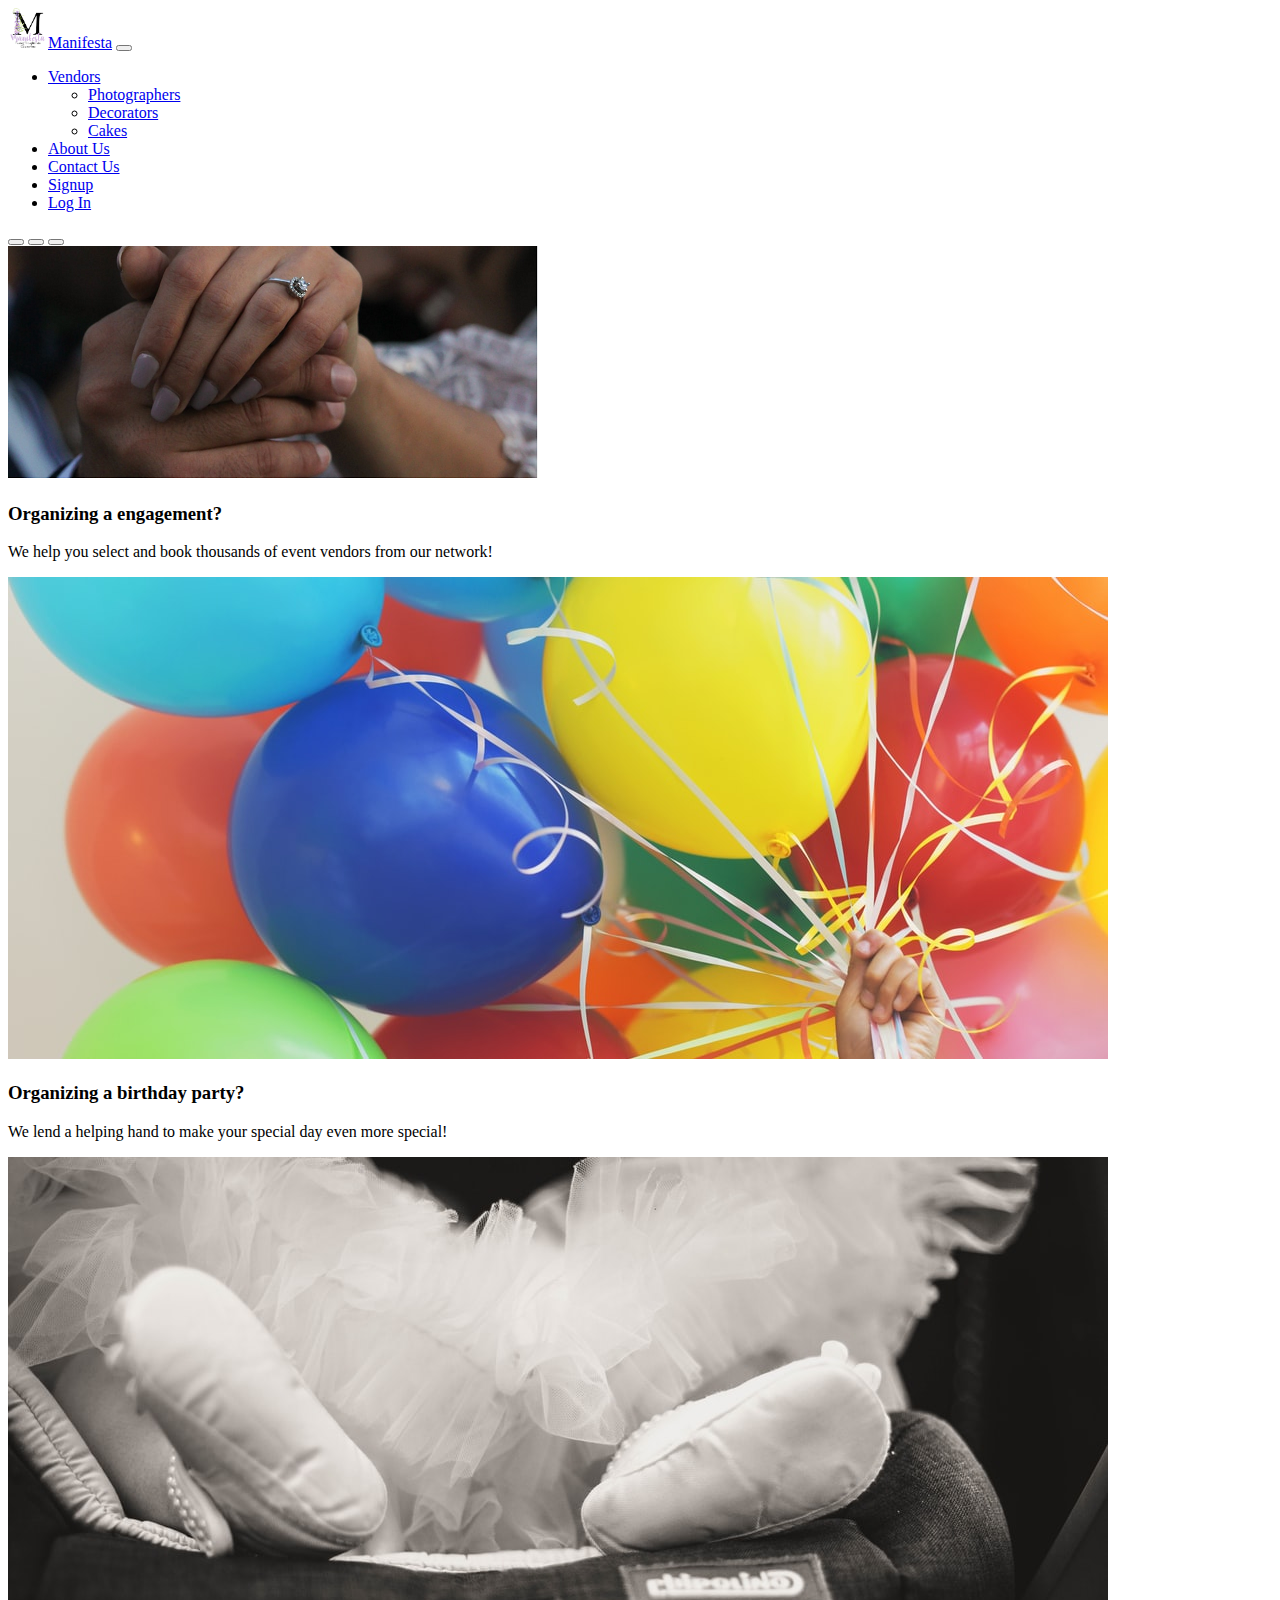
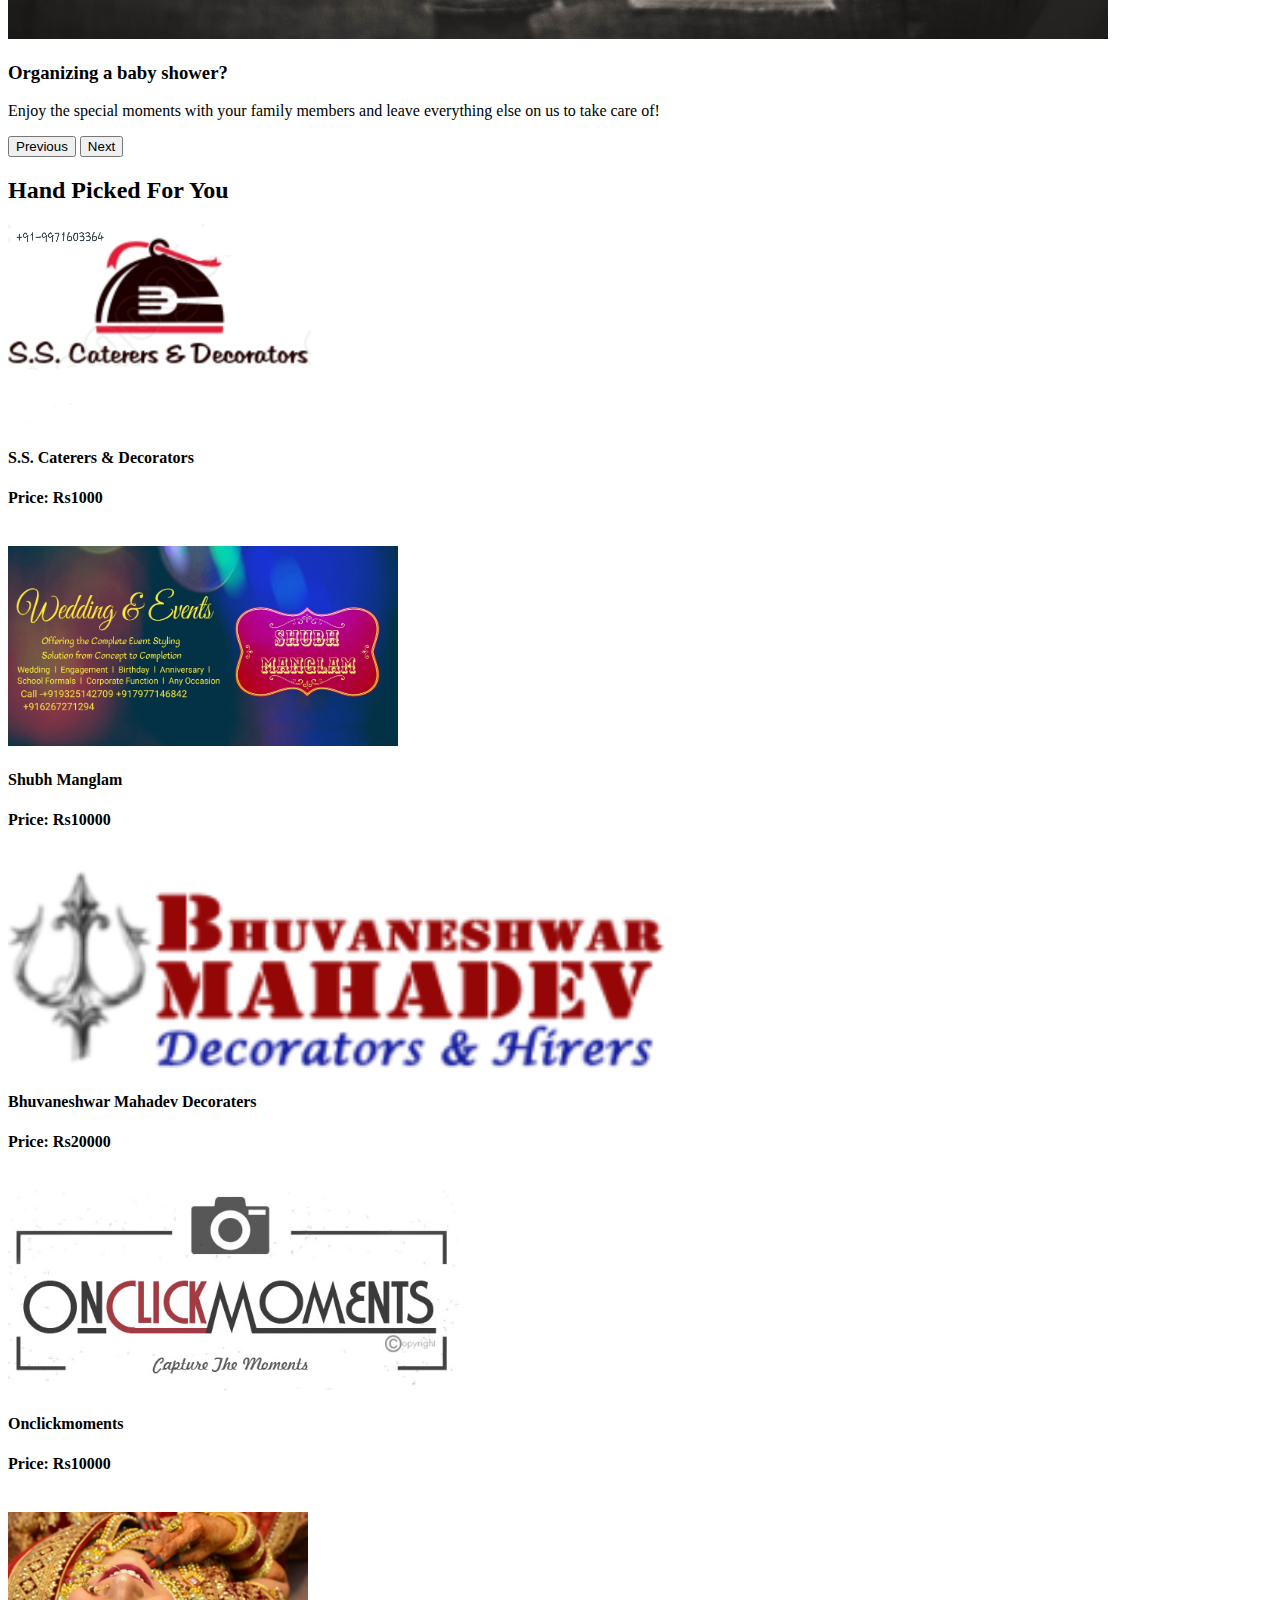
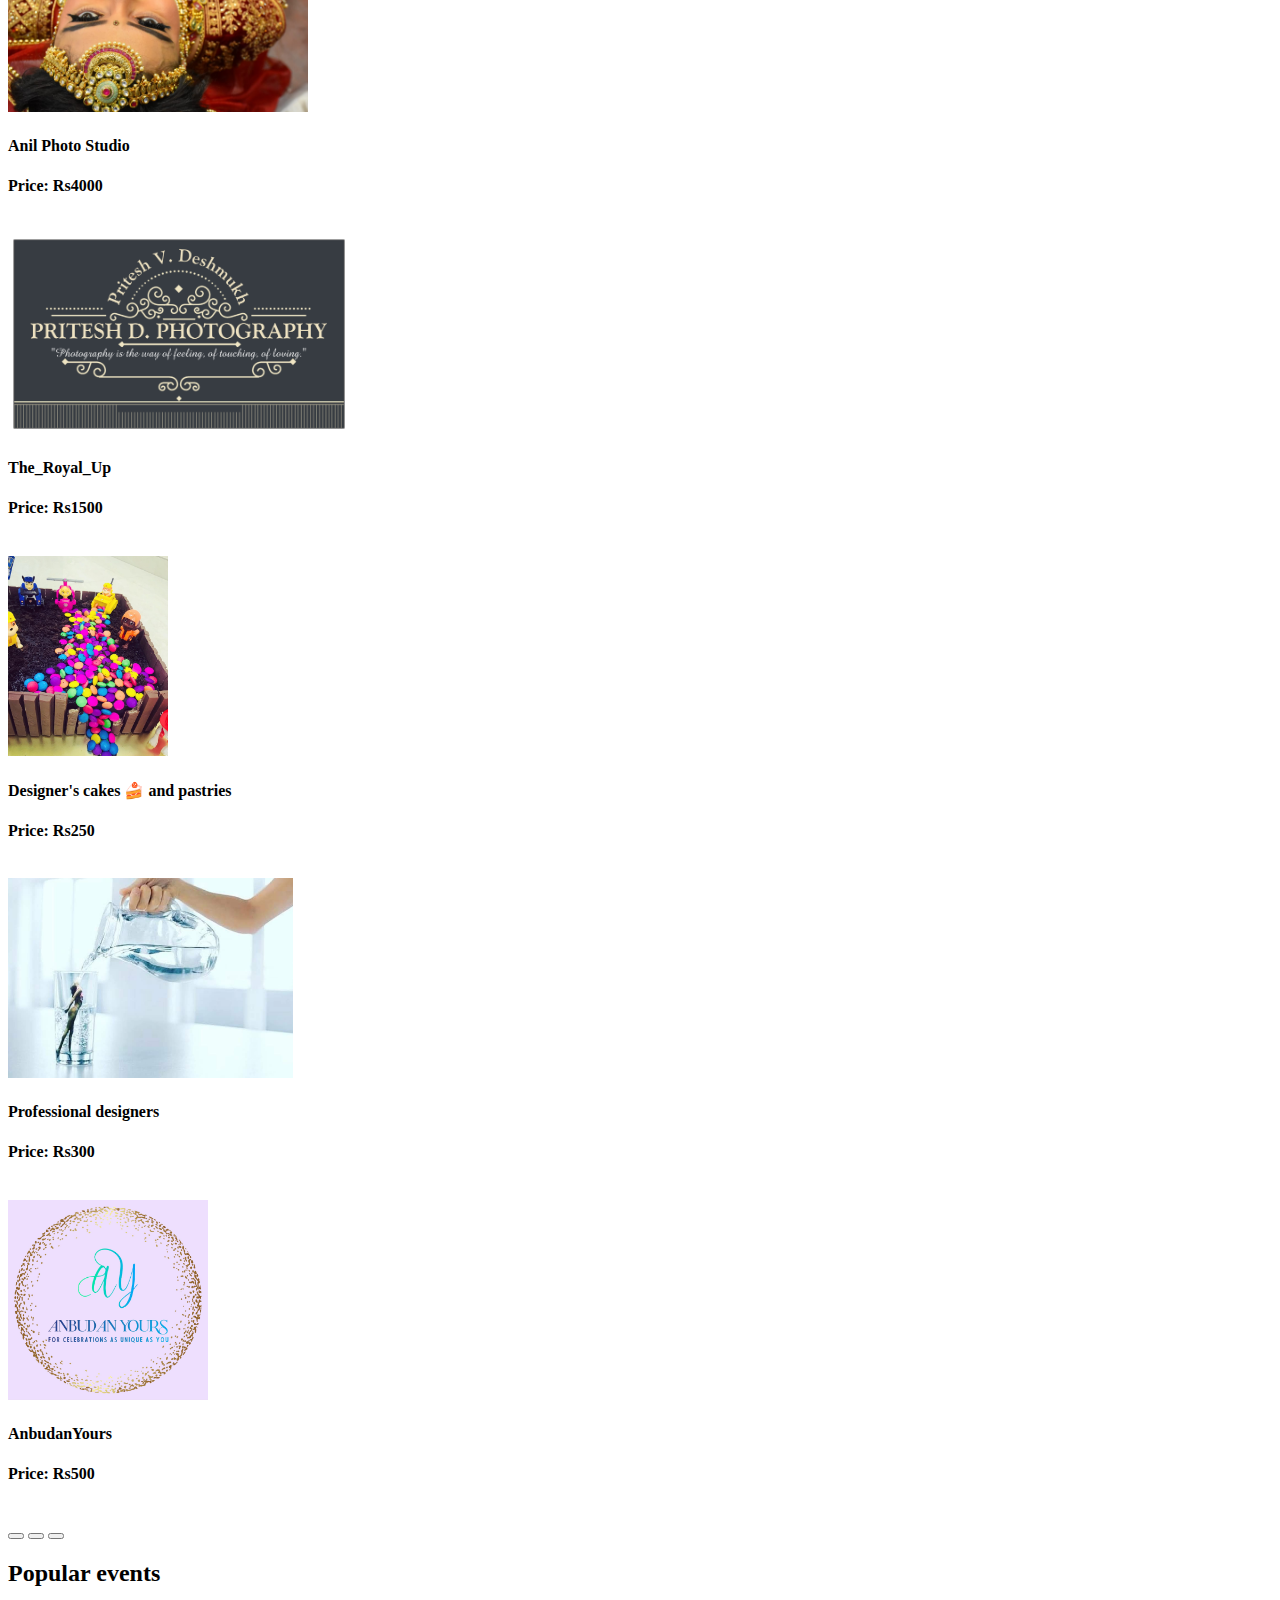
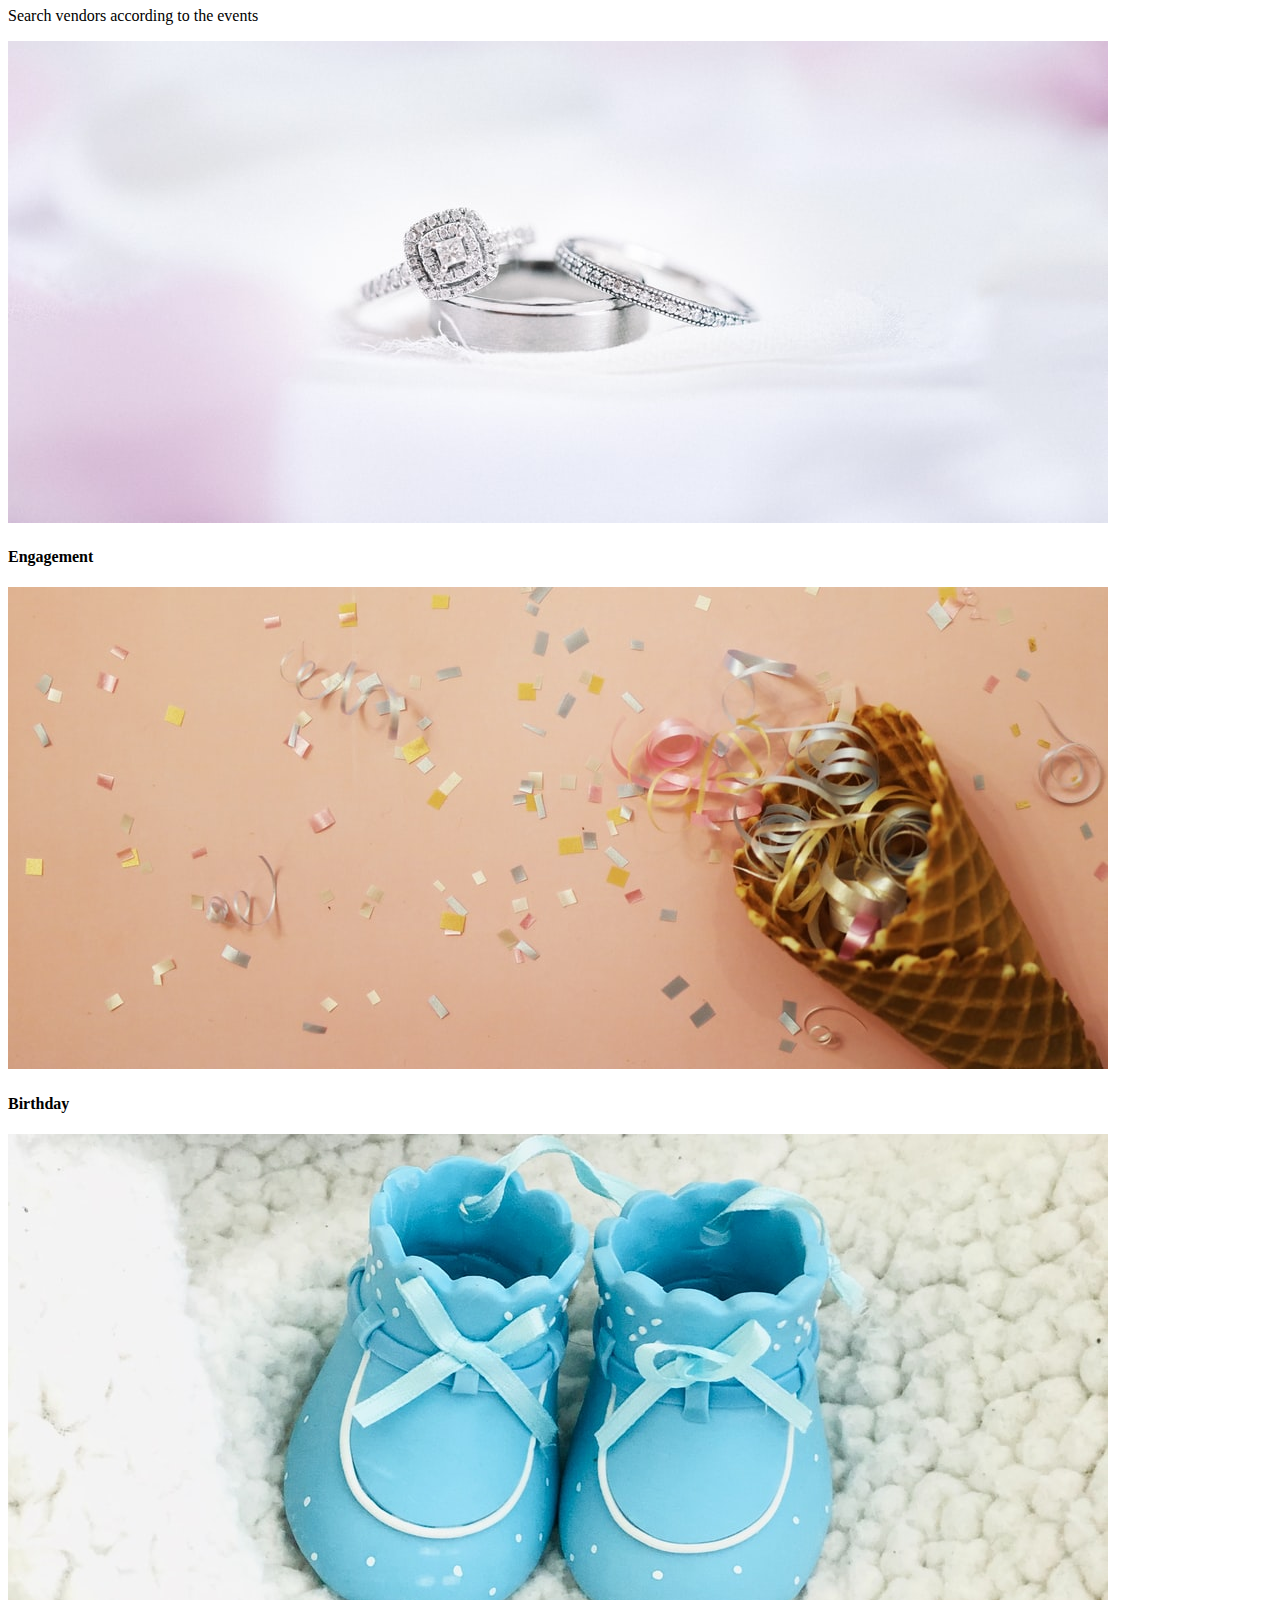
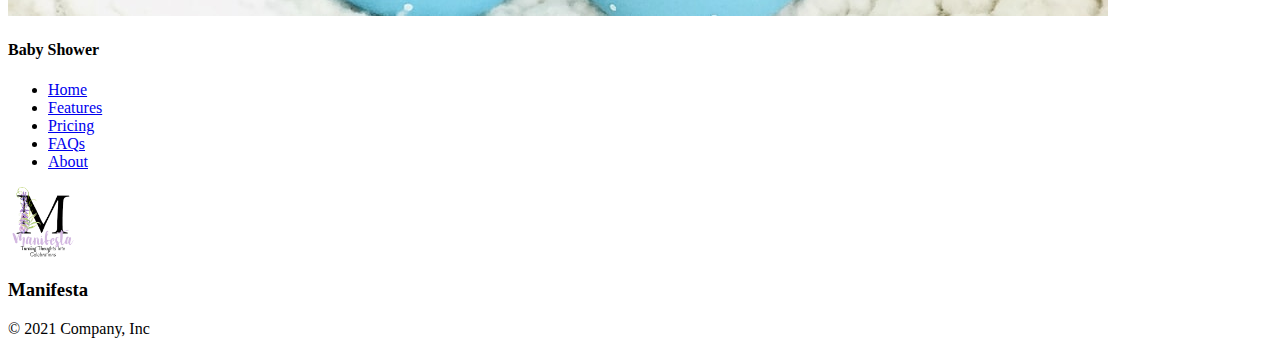
==== index.html @ 55550be1 "Add files via upload" ====
<!doctype html>
<html lang="en">
  <head>
    <!-- Required meta tags -->
    <meta charset="utf-8">
    <meta name="viewport" content="width=device-width, initial-scale=1">

    <!-- Bootstrap CSS -->
    <link href="https://cdn.jsdelivr.net/npm/bootstrap@5.1.1/dist/css/bootstrap.min.css" rel="stylesheet" integrity="sha384-F3w7mX95PdgyTmZZMECAngseQB83DfGTowi0iMjiWaeVhAn4FJkqJByhZMI3AhiU" crossorigin="anonymous">
    <link rel="stylesheet" href="css/style.css">
    <title>Manifesta | Home</title>
  </head>
  <body data-bs-spy="scroll" data-bs-target=".navbar">

	    

    <nav class="navbar navbar-expand-lg navbar-light bg-light">
        <div class="container-fluid">
          <a class="navbar-brand" href="index.html"><img src="./img/logo.png" style="width:40px"alt="" class="d-inline-block">Manifesta</a>
          <button class="navbar-toggler" type="button" data-bs-toggle="collapse" data-bs-target="#navbarSupportedContent" aria-controls="navbarSupportedContent" aria-expanded="false" aria-label="Toggle navigation">
            <span class="navbar-toggler-icon"></span>
          </button>
          <div class="collapse navbar-collapse" id="navbarSupportedContent">
            <ul class="navbar-nav me-4 mb-2 mb-lg-0 ms-auto">
              <li class="nav-item dropdown">
                  <a class="nav-link dropdown-toggle" href="#" id="navbarDropdown" role="button" data-bs-toggle="dropdown" aria-expanded="false">
                    Vendors
                  </a>
                  <ul class="dropdown-menu" aria-labelledby="navbarDropdown">
                    <li><a class="dropdown-item" href="#">Photographers</a></li>
                    <li><a class="dropdown-item" href="#">Decorators</a></li>
                    <!-- <li><hr class="dropdown-divider"></li> -->
                    <li><a class="dropdown-item" href="#">Cakes</a></li>
                  </ul>
              </li>
              <li class="nav-item">
                <a class="nav-link active" aria-current="page" href="about_us.html">About Us</a>
              </li>
              <li class="nav-item">
                <a class="nav-link" href="/contact_us/">Contact Us</a>
              </li>
              
              <li class="nav-item">
                <a class="nav-link" href="signup.html">Signup</a>
              </li>
              <li class="nav-item">
                <a class="nav-link" href="login.html">Log In</a>
              </li>
              
            </ul>            
          </div>
        </div>
      </nav>

    

<div class="container-fluid col-sm-11 mt-3">

  <!-- Carousel -->
  <div id="carouselExampleCaptions" class="carousel slide" data-bs-ride="carousel">
    <div class="carousel-indicators">
      <button type="button" data-bs-target="#carouselExampleCaptions" data-bs-slide-to="0" class="active"
        aria-current="true" aria-label="Slide 1"></button>
      <button type="button" data-bs-target="#carouselExampleCaptions" data-bs-slide-to="1"
        aria-label="Slide 2"></button>
      <button type="button" data-bs-target="#carouselExampleCaptions" data-bs-slide-to="2"
        aria-label="Slide 3"></button>
    </div>
    <div class="carousel-inner">
      <div class="carousel-item active">
        <img src="img/engagement.png" class="d-block w-100" alt="...">
        <div class="carousel-caption d-none d-md-block">
          <h3>Organizing a engagement?</h3>
          <p>We help you select and book thousands of event vendors from our network!</p>
        </div>
      </div>
      <div class="carousel-item">
        <img src="img/birthday.png" class="d-block w-100" alt="...">
        <div class="carousel-caption d-none d-md-block">
          <h3>Organizing a birthday party?</h3>
          <p>We lend a helping hand to make your special day even more special!</p>
        </div>
      </div>
      <div class="carousel-item">
        <img src="img/babyshower.png" class="d-block w-100" alt="...">
        <div class="carousel-caption d-none d-md-block">
          <h3>Organizing a baby shower?</h3>
          <p>Enjoy the special moments with your family members and leave everything else on us to take care of!</p>
        </div>
      </div>
    </div>
    <button class="carousel-control-prev" type="button" data-bs-target="#carouselExampleCaptions" data-bs-slide="prev">
      <span class="carousel-control-prev-icon" aria-hidden="true"></span>
      <span class="visually-hidden">Previous</span>
    </button>
    <button class="carousel-control-next" type="button" data-bs-target="#carouselExampleCaptions" data-bs-slide="next">
      <span class="carousel-control-next-icon" aria-hidden="true"></span>
      <span class="visually-hidden">Next</span>
    </button>
  </div>

  <!-- Handpicked carousel -->
  <div>
    <section class="pt-5 pb-5" id="handpicked">
      <div>
        <h2 class="mb-3">Hand Picked For You</h2>
      </div>
      <div>
        <div id="carouselExampleIndicators2" class="carousel slide" data-ride="carousel">

          <div class="carousel-inner">
            <div class="carousel-item active">
              <div class="row">

                

                <div class="col-md-4 mb-3">
                  <div class="card text-center bg-light">
                    <img class="img-fluid" alt="100%x280" src="img/54264.jpg">
                    <div class="card-body">
                      <h4 class="card-title">S.S. Caterers &amp; Decorators</h4>
                      <p class="card-text"> <b>Price: Rs1000</b></p>

                    </div>

                  </div>
                </div>                          

                <!--  -->
                               
                

                <div class="col-md-4 mb-3">
                  <div class="card text-center bg-light">
                    <img class="img-fluid" alt="100%x280" src="img/49366.jpg">
                    <div class="card-body">
                      <h4 class="card-title">Shubh Manglam</h4>
                      <p class="card-text"> <b>Price: Rs10000</b></p>

                    </div>

                  </div>
                </div>                          

                <!--  -->
                               
                

                <div class="col-md-4 mb-3">
                  <div class="card text-center bg-light">
                    <img class="img-fluid" alt="100%x280" src="img/52685.png">
                    <div class="card-body">
                      <h4 class="card-title">Bhuvaneshwar Mahadev Decoraters</h4>
                      <p class="card-text"> <b>Price: Rs20000</b></p>

                    </div>

                  </div>
                </div>                          

                <!--  -->
                
              </div>
            </div>
            <div class="carousel-item">
              <div class="row">
                              
                

                <div class="col-md-4 mb-3">
                  <div class="card text-center bg-light">
                    <img class="img-fluid" alt="100%x280" src="img/15308.jpg">
                    <div class="card-body">
                      <h4 class="card-title">Onclickmoments</h4>
                      <p class="card-text"> <b>Price: Rs10000</b></p>

                    </div>

                  </div>
                </div>                          

                <!--  -->
                               
                

                <div class="col-md-4 mb-3">
                  <div class="card text-center bg-light">
                    <img class="img-fluid" alt="100%x280" src="img/51048.jpeg">
                    <div class="card-body">
                      <h4 class="card-title">Anil Photo Studio</h4>
                      <p class="card-text"> <b>Price: Rs4000</b></p>

                    </div>

                  </div>
                </div>                          

                <!--  -->
                               
                

                <div class="col-md-4 mb-3">
                  <div class="card text-center bg-light">
                    <img class="img-fluid" alt="100%x280" src="img/27663_.png">
                    <div class="card-body">
                      <h4 class="card-title">The_Royal_Up</h4>
                      <p class="card-text"> <b>Price: Rs1500</b></p>

                    </div>

                  </div>
                </div>                          

                <!--  -->
                
              </div>
            </div>
            <div class="carousel-item">
              <div class="row">
                              
                

                <div class="col-md-4 mb-3">
                  <div class="card text-center bg-light">
                    <img class="img-fluid" alt="100%x280" src="img/94181.jpg">
                    <div class="card-body">
                      <h4 class="card-title">Designer&#x27;s cakes 🍰 and pastries</h4>
                      <p class="card-text"> <b>Price: Rs250</b></p>

                    </div>

                  </div>
                </div>                          

                <!--  -->
                               
                

                <div class="col-md-4 mb-3">
                  <div class="card text-center bg-light">
                    <img class="img-fluid" alt="100%x280" src="img/61228.jpeg">
                    <div class="card-body">
                      <h4 class="card-title">Professional designers</h4>
                      <p class="card-text"> <b>Price: Rs300</b></p>

                    </div>

                  </div>
                </div>                          

                <!--  -->
                               
                

                <div class="col-md-4 mb-3">
                  <div class="card text-center bg-light">
                    <img class="img-fluid" alt="100%x280" src="img/37091.jpg">
                    <div class="card-body">
                      <h4 class="card-title">AnbudanYours</h4>
                      <p class="card-text"> <b>Price: Rs500</b></p>

                    </div>

                  </div>
                </div>                          

                <!--  -->
                               
                
              </div>
            </div>

          </div>
        </div>
      </div>
      <div class="col-sm-1 mx-auto">
        <div class="">
          <button class="btn btn-secondary" type="button" data-bs-target="#carouselExampleIndicators2"
            data-bs-slide-to="0" class="active" aria-current="true" aria-label="Slide 1"></button>
          <button class="btn btn-secondary" type="button" data-bs-target="#carouselExampleIndicators2"
            data-bs-slide-to="1" aria-label="Slide 2"></button>
          <button class="btn btn-secondary" type="button" data-bs-target="#carouselExampleIndicators2"
            data-bs-slide-to="2" aria-label="Slide 3"></button>
        </div>
      </div>
    </section>
  </div>

  <!-- Event Wise List -->
  <div class=" text-center">
    <h2 class="fs-1">Popular events</h2>
    <p class="fs-4">Search vendors according to the events</p>
    <div class="d-flex justify-content-around mt-3 row ">
      <div class="col-md-4">        
      <div class="card p-2 bg-light">
        <img src="img/engagementsm.png" class="card-img-top" alt="...">
        <div class="card-body">
          <h4 class="card-text">Engagement</h4>
        </div>
      </div>      
    </div>
    <div class="col-md-4"> 
      <div class="card p-2 bg-light">
        <img src="img/birthdaysm.png" class="card-img-top" alt="...">
        <div class="card-body">
          <h4 class="card-text">Birthday</h4>
        </div>
      </div>
    </div>
    <div class="col-md-4"> 
      <div class="card p-2 bg-light">
        <img src="img/babyshowersm.png" class="card-img-top" alt="...">
        <div class="card-body">
          <h4 class="card-text">Baby Shower</h4>
        </div>
      </div>
    </div>
  </div>
  </div>

</div>

 
	
<div class="container-fluid bg-light">
  <footer class="py-3 my-4">
    <ul class="nav justify-content-center border-bottom pb-3 mb-3">
      <li class="nav-item"><a href="#" class="nav-link px-2 text-muted">Home</a></li>
      <li class="nav-item"><a href="#" class="nav-link px-2 text-muted">Features</a></li>
      <li class="nav-item"><a href="#" class="nav-link px-2 text-muted">Pricing</a></li>
      <li class="nav-item"><a href="#" class="nav-link px-2 text-muted">FAQs</a></li>
      <li class="nav-item"><a href="#" class="nav-link px-2 text-muted">About</a></li>
    </ul>
    <div class="mx-auto col-md-1 px-4"><img src="./img/logo.png" width="70px" alt="">
    </div>
    <h3 class="text-center">Manifesta</h3>
    <p class="text-center text-muted">© 2021 Company, Inc</p>
  </footer>
</div>
  <script src="https://cdn.jsdelivr.net/npm/bootstrap@5.1.1/dist/js/bootstrap.bundle.min.js" integrity="sha384-/bQdsTh/da6pkI1MST/rWKFNjaCP5gBSY4sEBT38Q/9RBh9AH40zEOg7Hlq2THRZ" crossorigin="anonymous"></script>
    
  </body>
</html>
---- css/style.css ----
#handpicked .card{
    min-height: 322px;
}
#handpicked .card img{
    height: 200px;
}
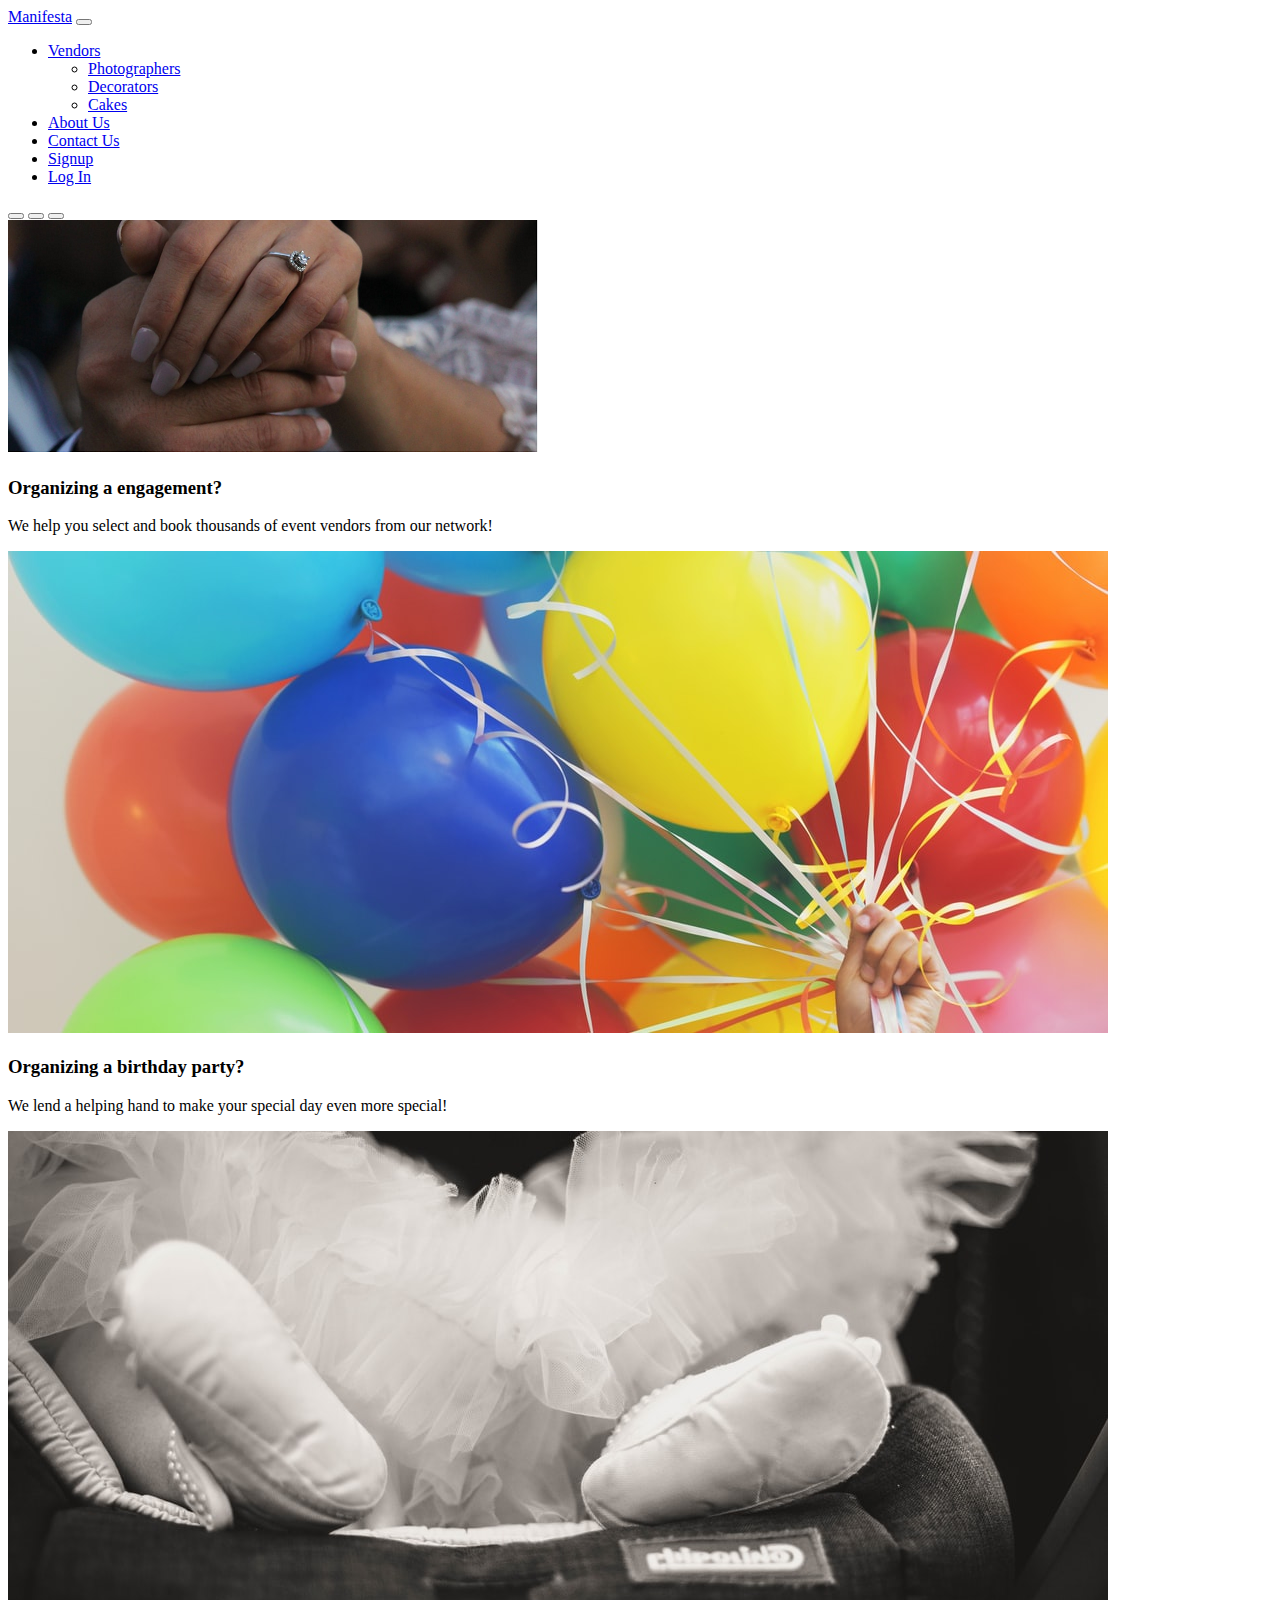
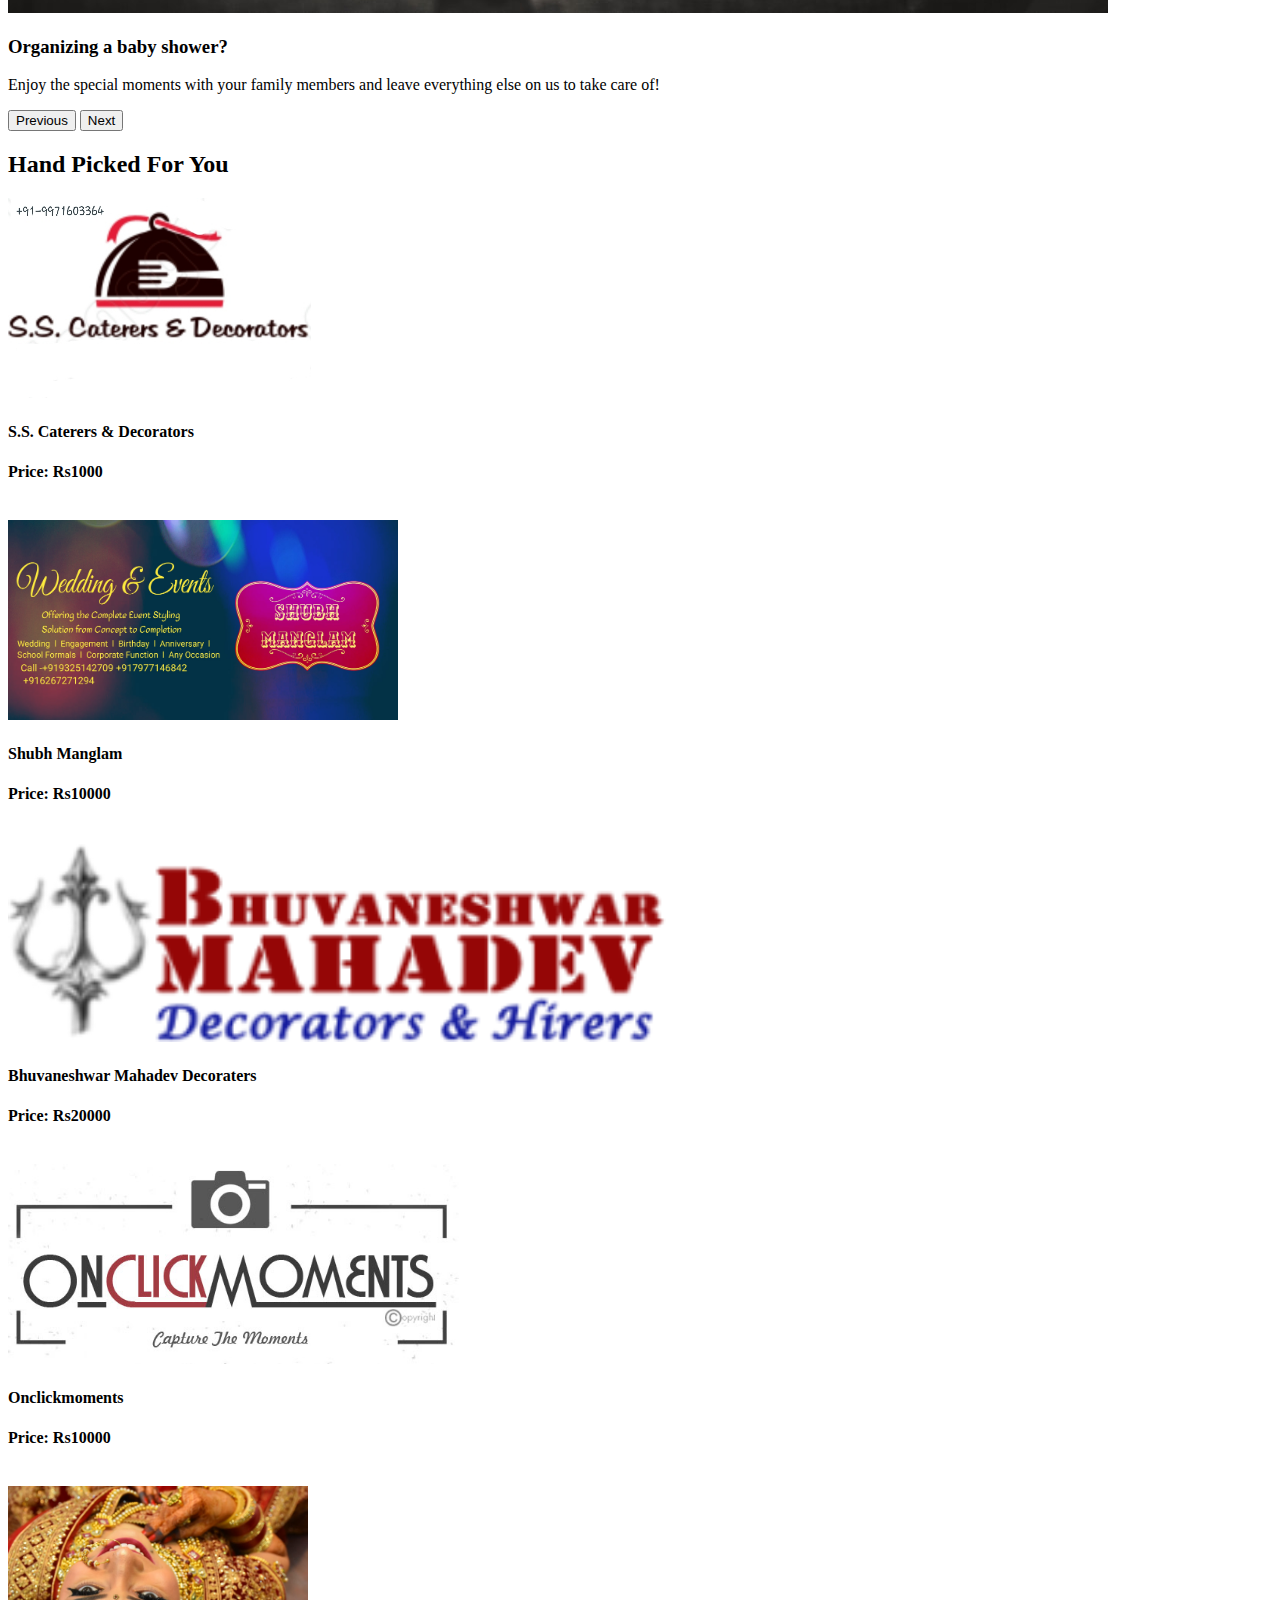
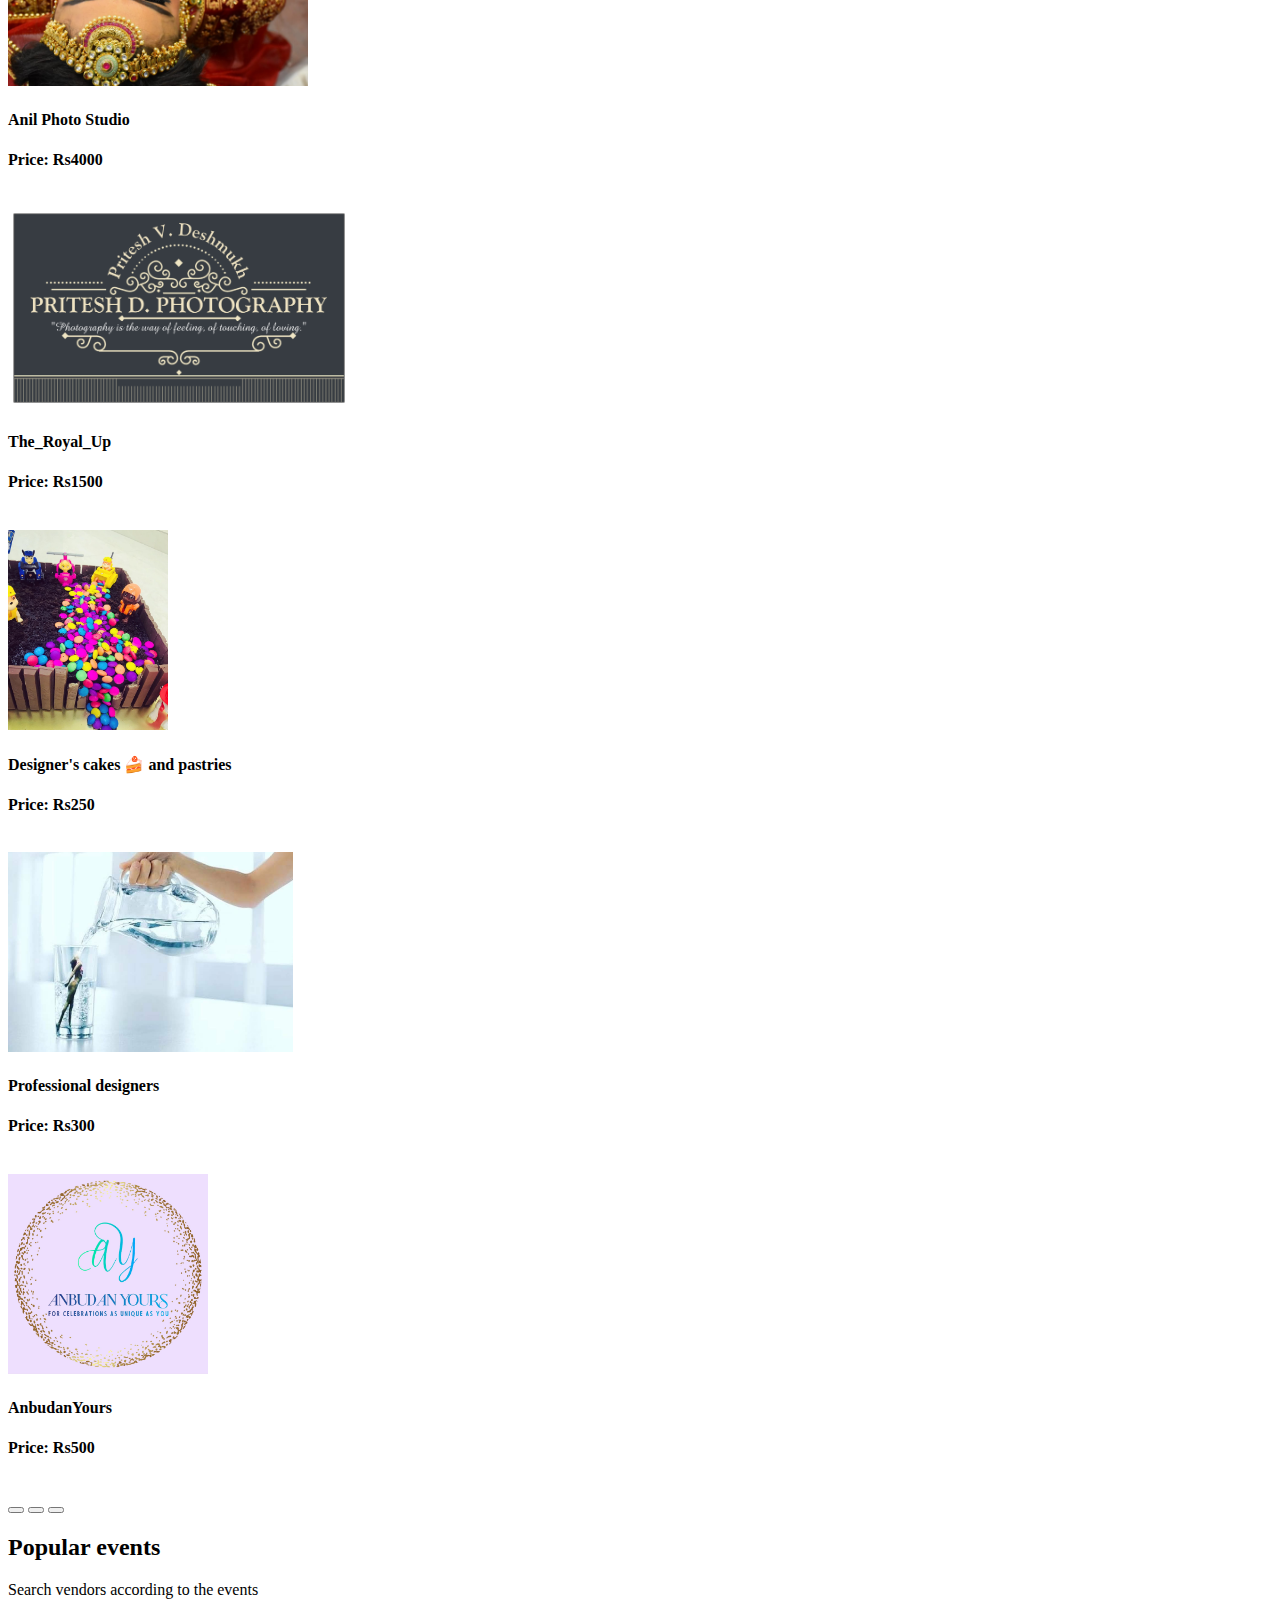
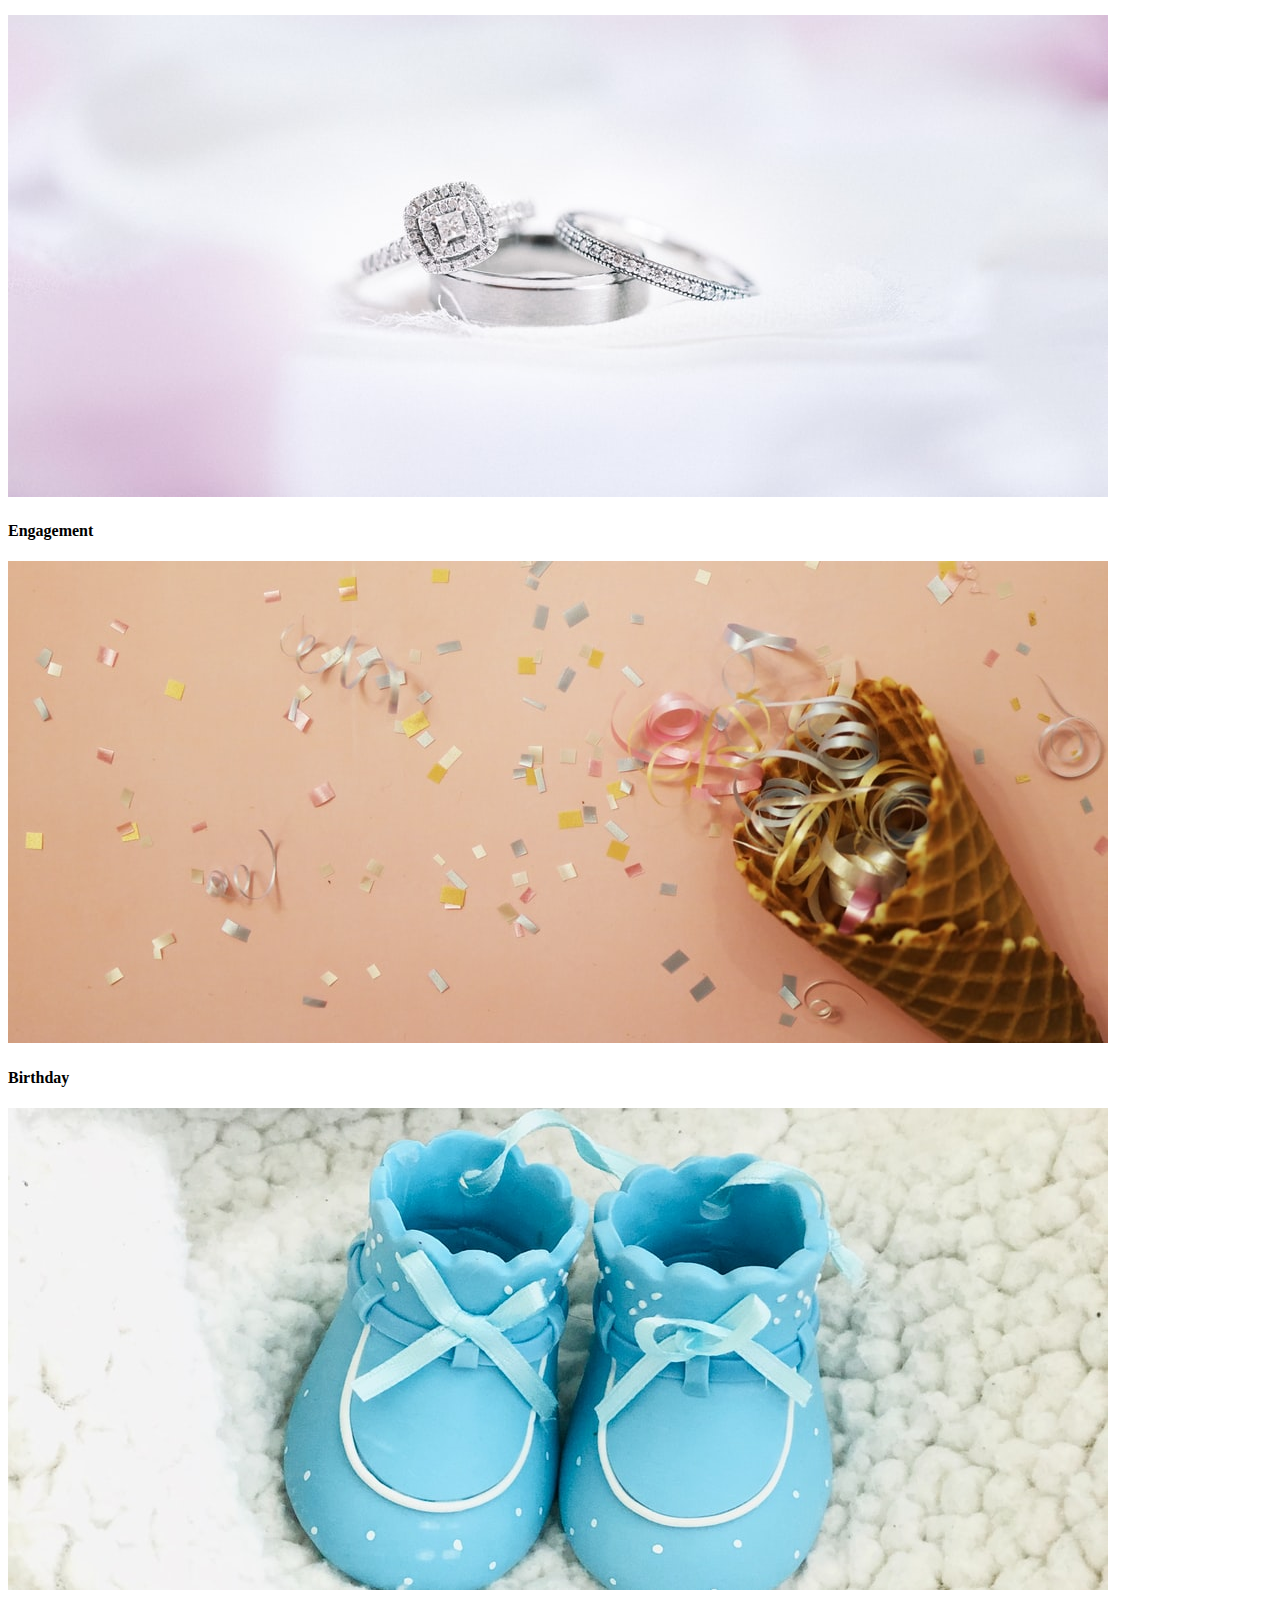
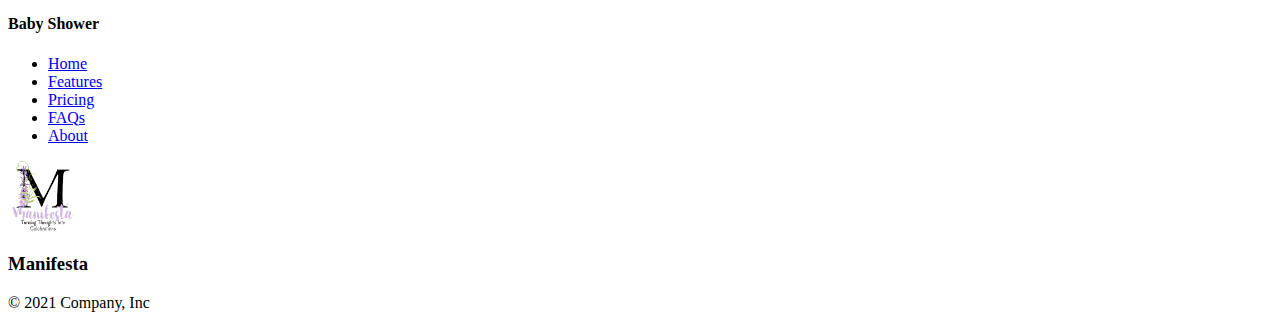
==== commit d643dcec: "Update index.html" ====
--- a/index.html
+++ b/index.html
@@ -18,7 +18,7 @@
 
     <nav class="navbar navbar-expand-lg navbar-light bg-light">
         <div class="container-fluid">
-          <a class="navbar-brand" href="index.html"><img src="./img/logo.png" style="width:40px"alt="" class="d-inline-block">Manifesta</a>
+          <a class="navbar-brand" href="index.html"><img src="./Manifesta/img/logo.png" style="width:40px"alt="" class="d-inline-block">Manifesta</a>
           <button class="navbar-toggler" type="button" data-bs-toggle="collapse" data-bs-target="#navbarSupportedContent" aria-controls="navbarSupportedContent" aria-expanded="false" aria-label="Toggle navigation">
             <span class="navbar-toggler-icon"></span>
           </button>
@@ -342,4 +342,4 @@
   <script src="https://cdn.jsdelivr.net/npm/bootstrap@5.1.1/dist/js/bootstrap.bundle.min.js" integrity="sha384-/bQdsTh/da6pkI1MST/rWKFNjaCP5gBSY4sEBT38Q/9RBh9AH40zEOg7Hlq2THRZ" crossorigin="anonymous"></script>
     
   </body>
-</html>+</html>
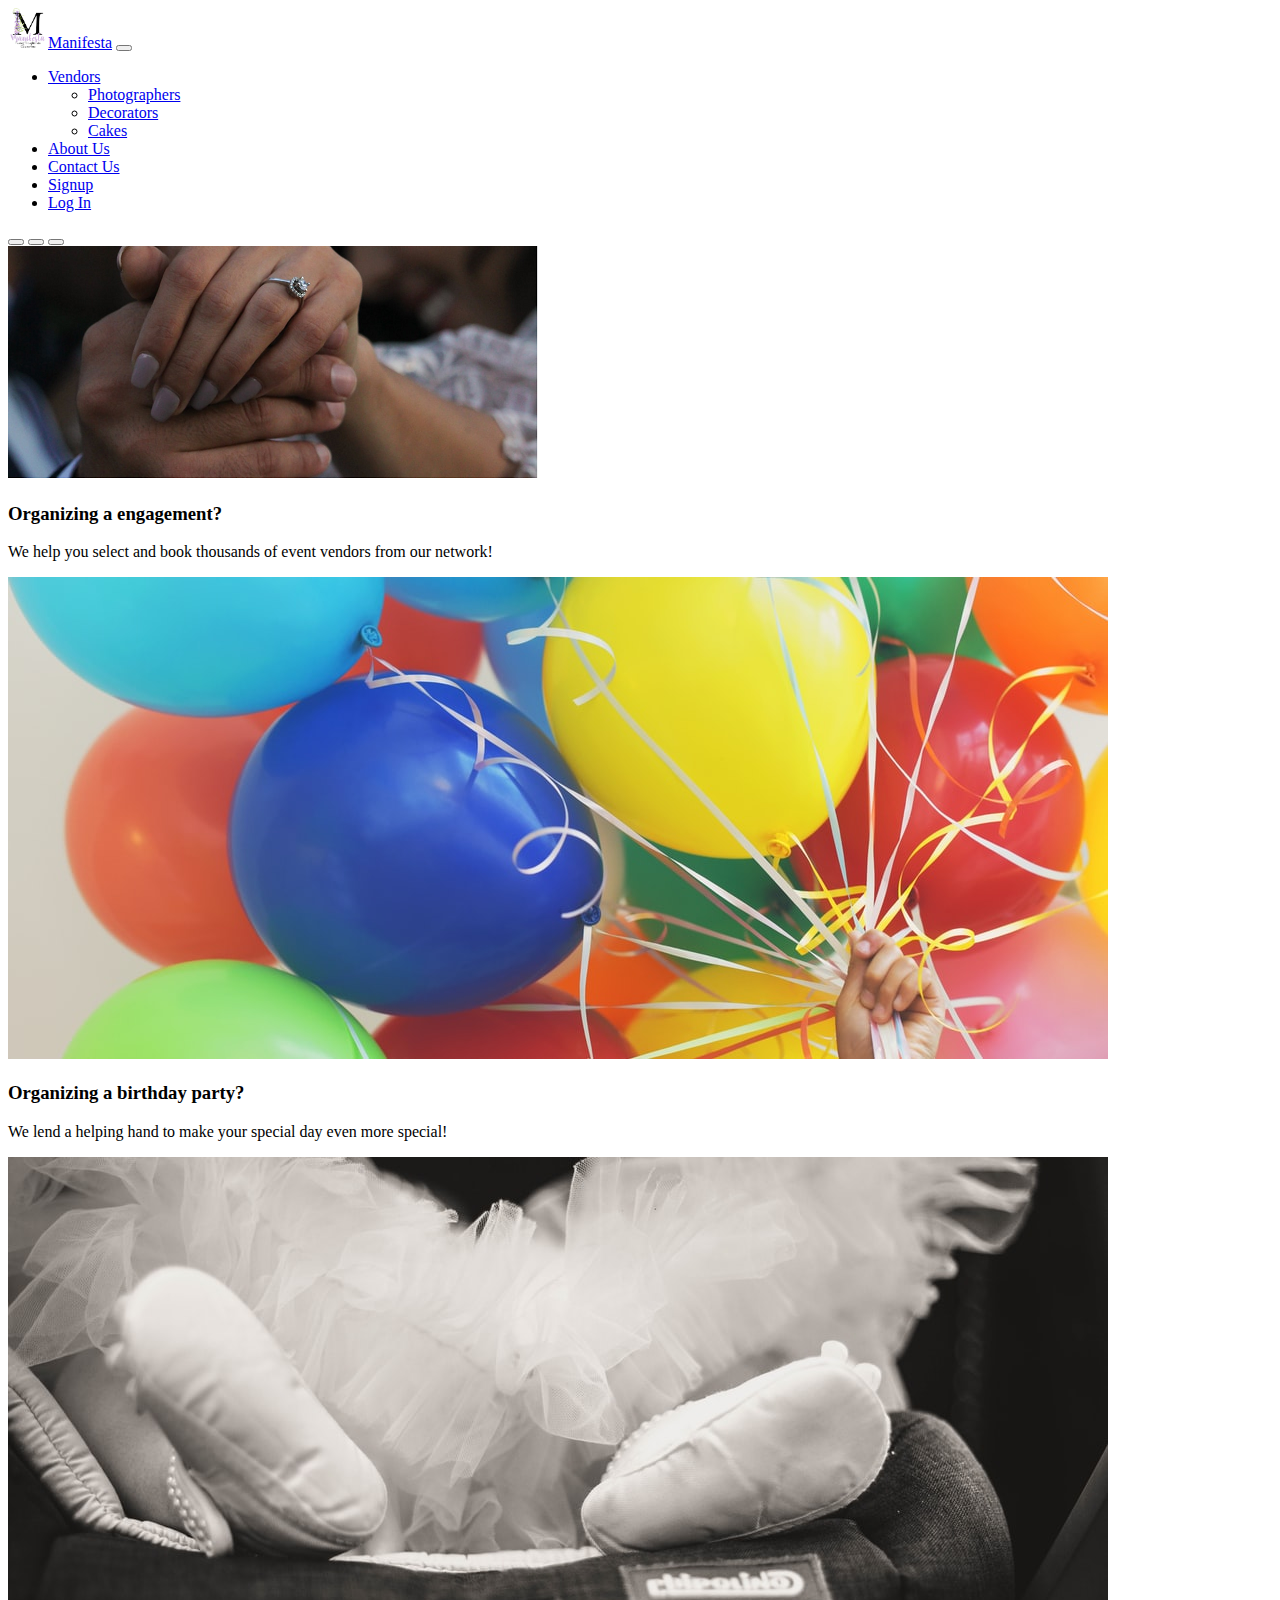
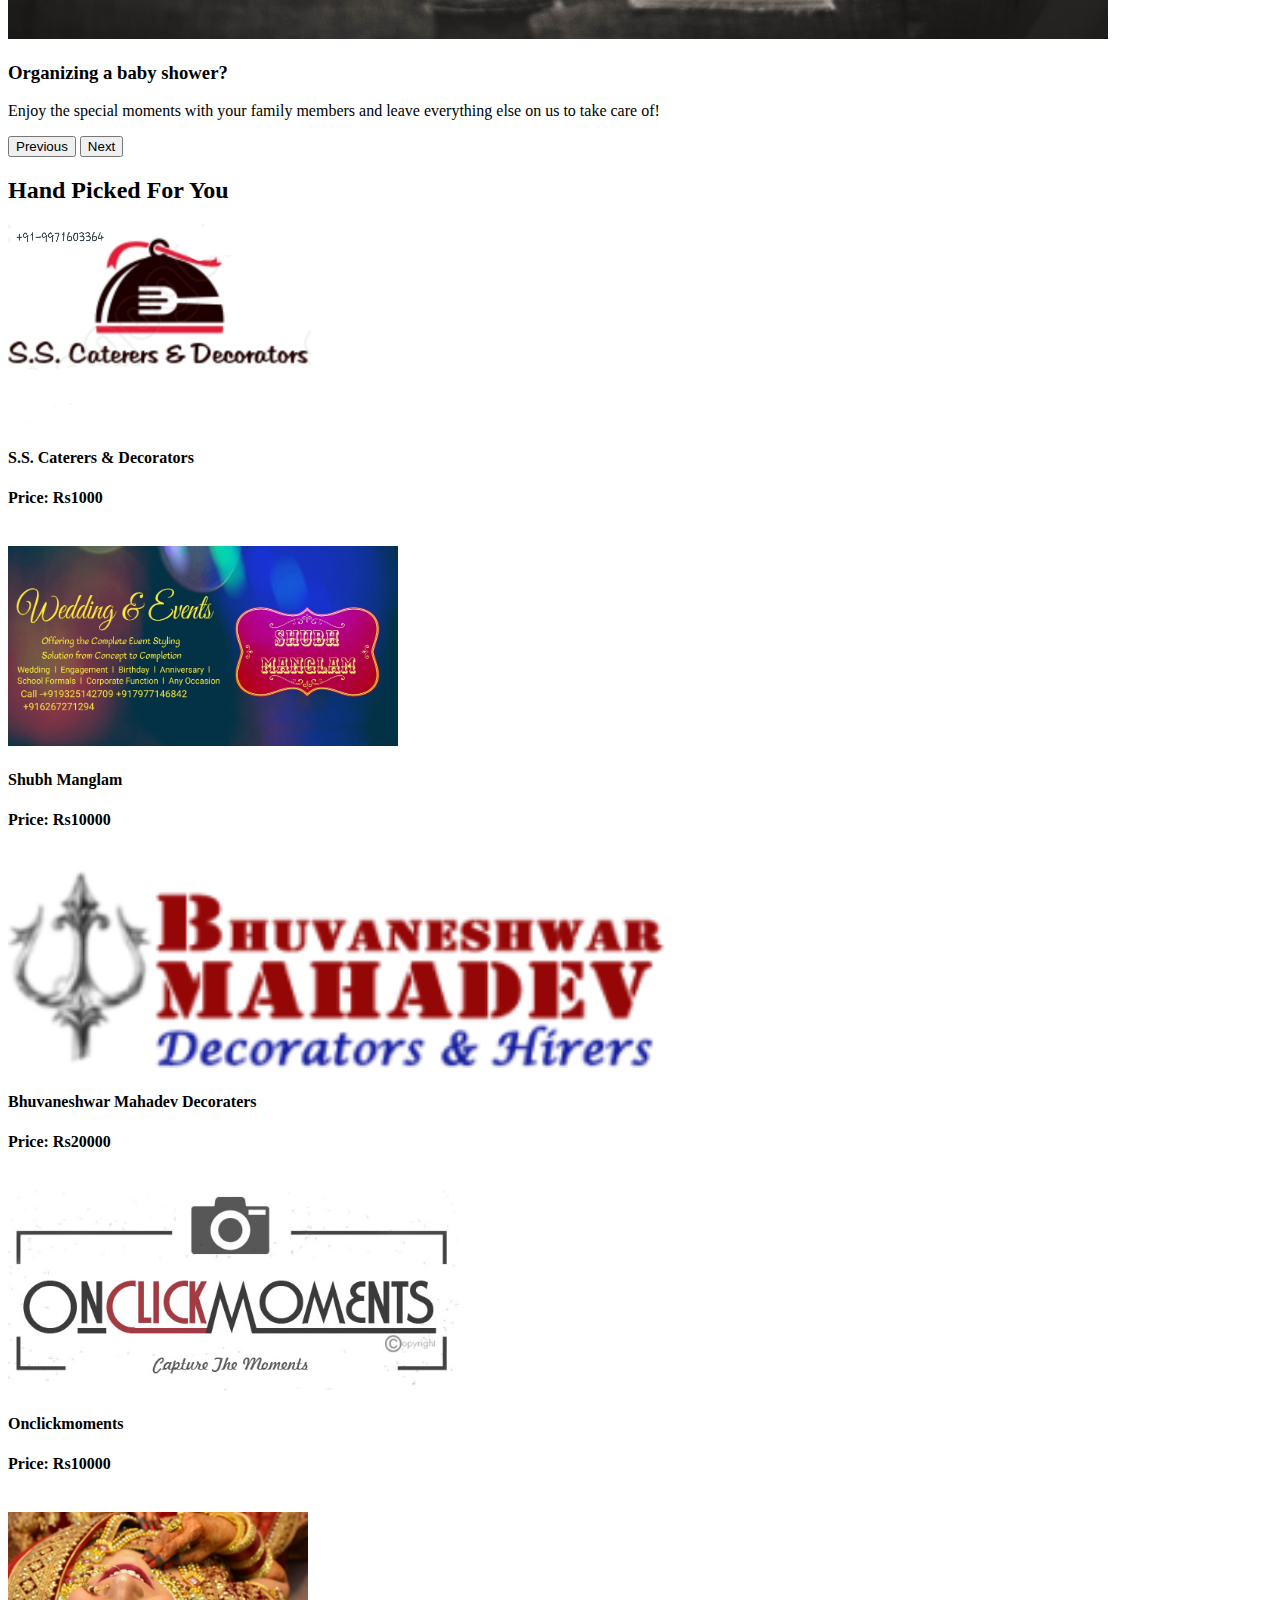
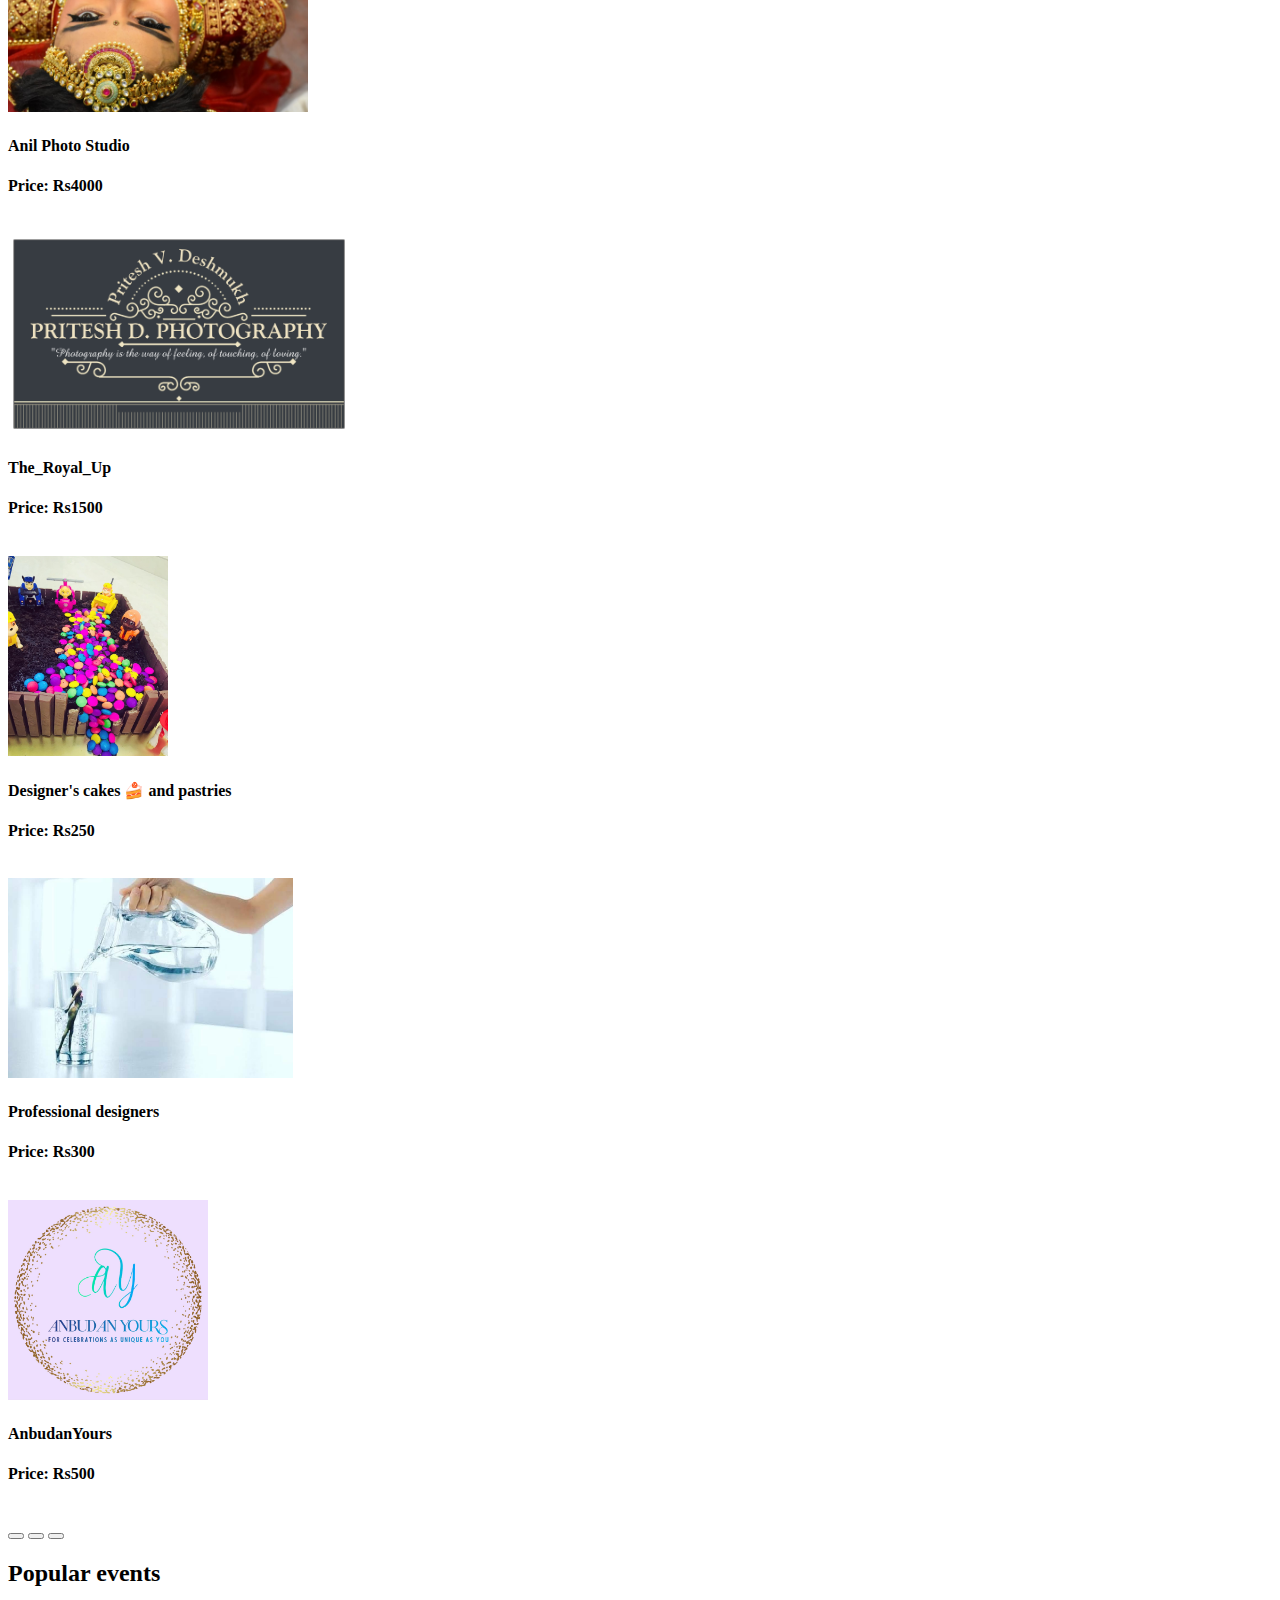
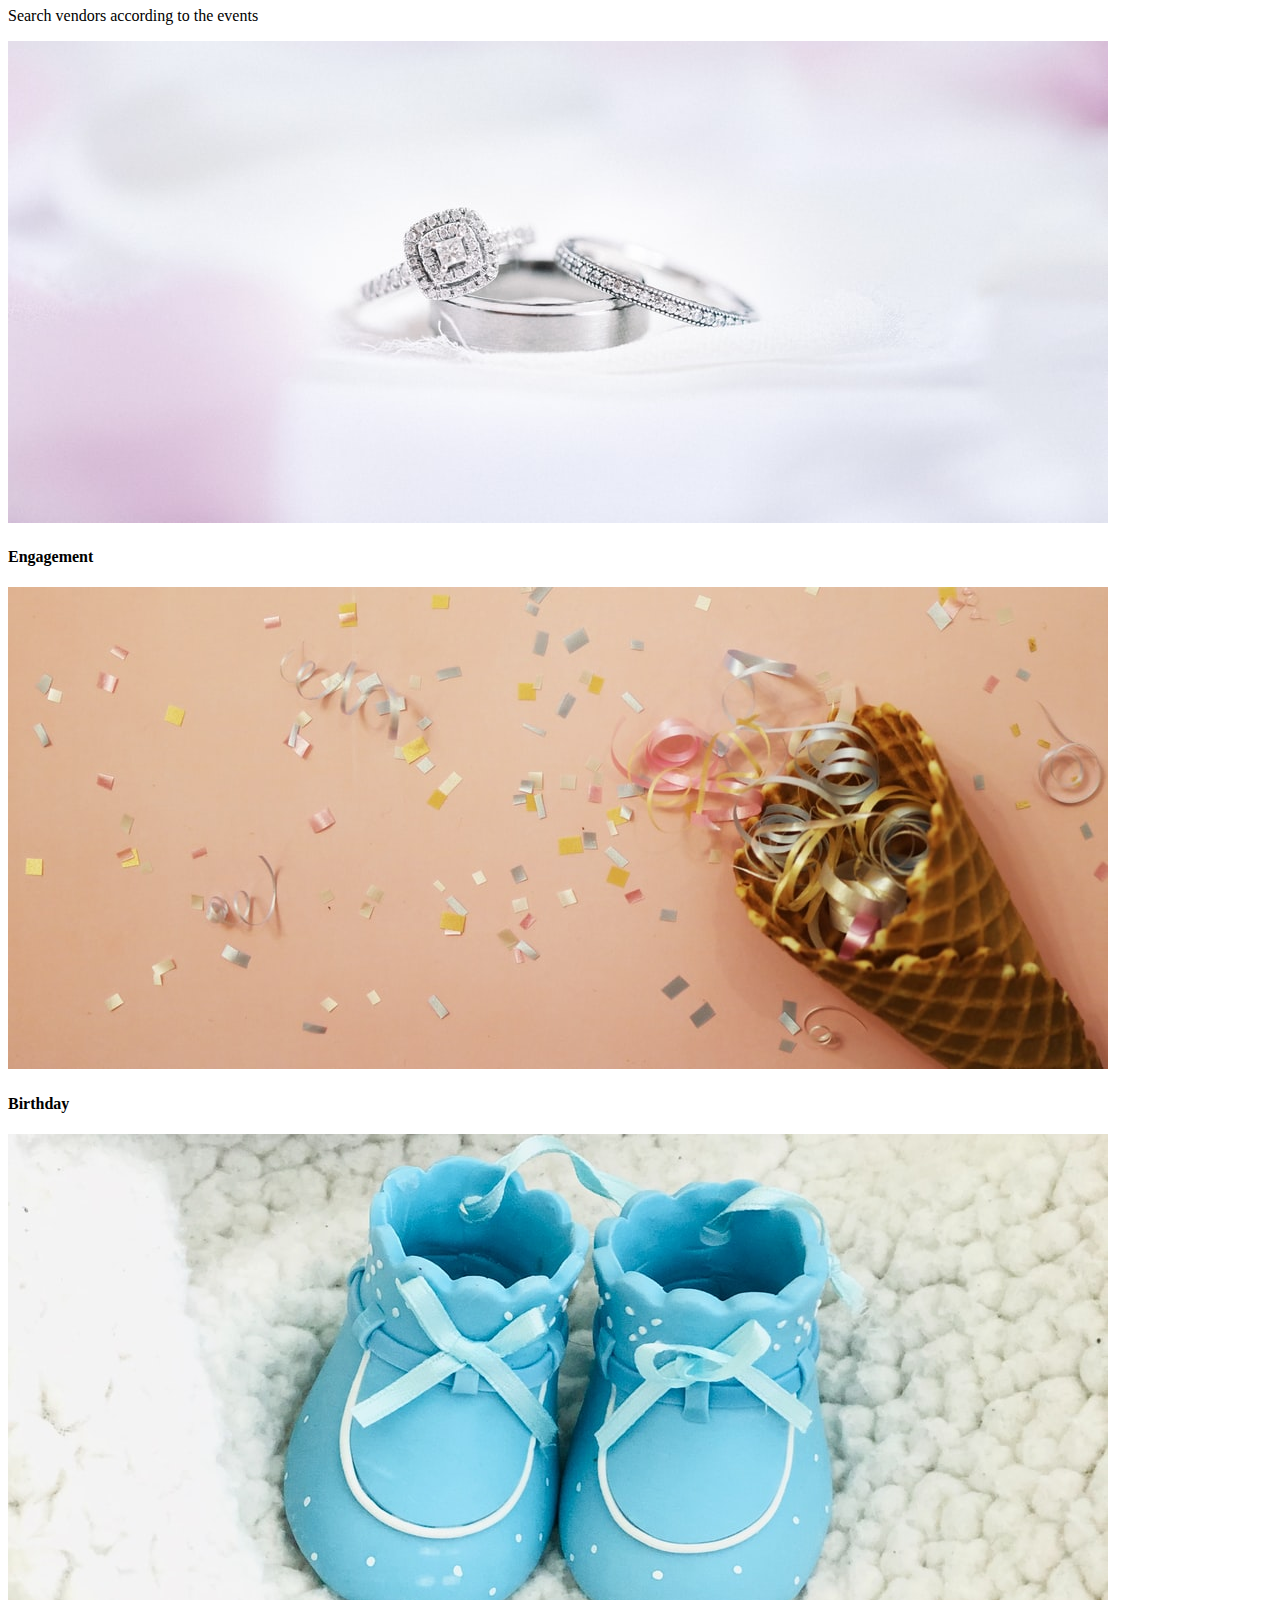
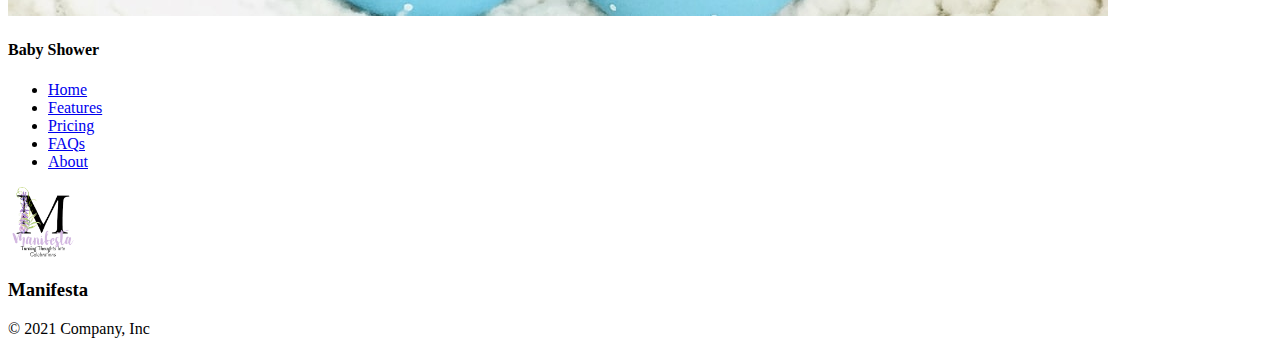
==== commit 54497384: "Update index.html" ====
--- a/index.html
+++ b/index.html
@@ -18,7 +18,7 @@
 
     <nav class="navbar navbar-expand-lg navbar-light bg-light">
         <div class="container-fluid">
-          <a class="navbar-brand" href="index.html"><img src="./Manifesta/img/logo.png" style="width:40px"alt="" class="d-inline-block">Manifesta</a>
+          <a class="navbar-brand" href="index.html"><img src="img/logo.png" style="width:40px"alt="" class="d-inline-block">Manifesta</a>
           <button class="navbar-toggler" type="button" data-bs-toggle="collapse" data-bs-target="#navbarSupportedContent" aria-controls="navbarSupportedContent" aria-expanded="false" aria-label="Toggle navigation">
             <span class="navbar-toggler-icon"></span>
           </button>
@@ -333,7 +333,7 @@
       <li class="nav-item"><a href="#" class="nav-link px-2 text-muted">FAQs</a></li>
       <li class="nav-item"><a href="#" class="nav-link px-2 text-muted">About</a></li>
     </ul>
-    <div class="mx-auto col-md-1 px-4"><img src="./img/logo.png" width="70px" alt="">
+    <div class="mx-auto col-md-1 px-4"><img src="img/logo.png" width="70px" alt="">
     </div>
     <h3 class="text-center">Manifesta</h3>
     <p class="text-center text-muted">© 2021 Company, Inc</p>
